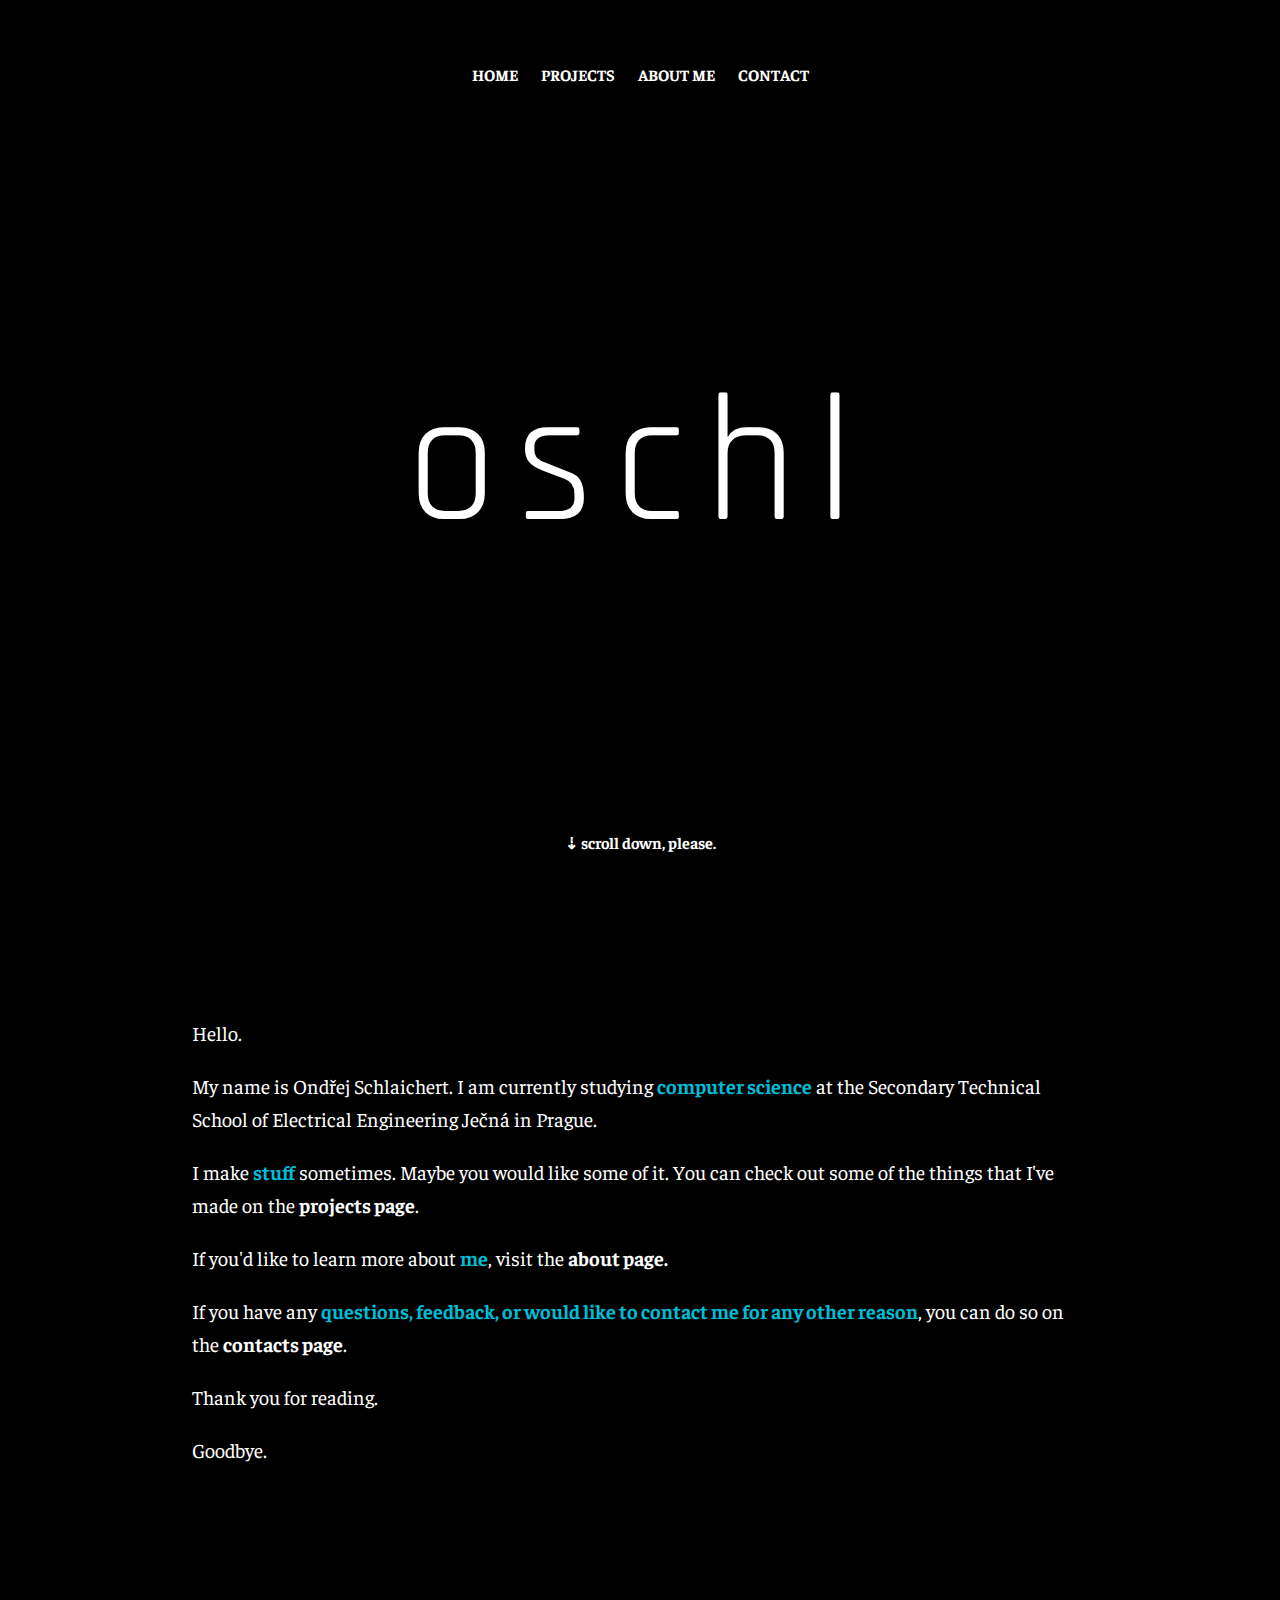
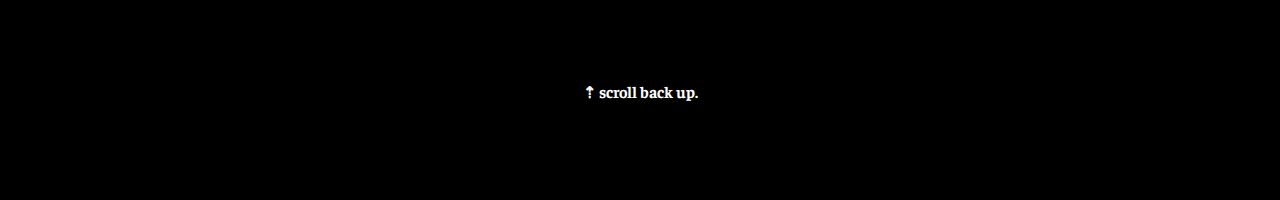
==== index.html @ 5328e8f1 "Initial commit" ====
<!DOCTYPE html>
<html lang="en">
<head>
	<meta charset="UTF-8">
	<meta http-equiv="X-UA-Compatible" content="IE=edge">
	<meta name="viewport" content="width=device-width, initial-scale=1.0">
	<link rel="stylesheet" href="styles/global.css">
	<title>oschl</title>
</head>
<body>
	<div class="logo-container" id="beginning">
		<nav>
			<ul>
				<li><a href="index.html">HOME</a></li>
				<li><a href="html/projects.html">PROJECTS</a></li>
				<li><a href="html/about.html">ABOUT ME</a></li>
				<li><a href="html/contact.html">CONTACT</a></li>
			</ul>
		</nav>
		<h1 class="logo">oschl</h1>
		<a href="#text">⇣ scroll down, please.</a>
	</div>

	<div class="text-container" id="text">
		<section class="text">
			<p>Hello.</p>
			<p>My name is Ondřej Schlaichert. I am currently studying <span class="highlighted">computer science</span> at the Secondary Technical School of Electrical Engineering Ječná in Prague.</p>
			<p>I make <span class="highlighted">stuff</span> sometimes. Maybe you would like some of it. You can check out some of the things that I've made on the <a href="html/projects.html">projects page</a>.</p>
			<p>If you'd like to learn more about <span class="highlighted">me</span>, visit the <a href="html/about.html">about page.</a></p>
			<p>If you have any <span class="highlighted">questions, feedback, or would like to contact me for any other reason</span>, you can do so on the <a href="html/contact.html">contacts page</a>.</p>
			<p>Thank you for reading.</p>
			<p>Goodbye.</p>
		</section>
		<a href="#beginning">⇡ scroll back up.</a>
	</div>
</body>
</html>
---- styles/global.css ----
@import url('https://fonts.googleapis.com/css2?family=Rajdhani:wght@300;400;500;600;700&display=swap');
@import url('https://fonts.googleapis.com/css2?family=Faustina:ital,wght@0,300;0,400;0,500;0,600;0,700;0,800;1,300;1,400;1,500;1,600;1,700;1,800&display=swap');


/* RESET */
html {
	box-sizing: border-box;
}

*, *:before, *:after {
	box-sizing: inherit;
}

body {
	margin: 0;
	padding: 0;
	font-size: 100%;
	font-weight: 400;
	line-height: 1.65;
}

img {
	width: 100%;
	height: auto;
	display: block;
}
/* /RESET */


html {
	background-color: black;
	color: white;
	font-family: 'Faustina', serif;
	scroll-behavior: smooth;
}

.highlighted {
	color: #00BCD4;
	font-weight: bold;
}

.text {
	margin: 0 5vw;
}

.text-container {
	min-height: 100vh;
	display: flex;
	
	flex-direction: column;
	justify-content: space-around;
	align-items: center;
}

h1 {
	font-family: 'Rajdhani', sans-serif;
	letter-spacing: 20px;
	font-size: 30vw;
	font-weight: 400;
}

.logo-container {
	height: 100vh;
	width: 100%;
	display: flex;
	flex-direction: column;
	align-items: center;
	justify-content: space-between;
	padding: 5vh 0;
	text-align: center;
	margin-right: 10px;
}

ul {
	list-style: none;
	padding: 0;
}

li {
	display: inline;
	margin: 0 10px;
	font-weight: bold;
}

a {
	font-weight: bold;
	text-decoration: none;
	color: white;
}

a:hover {
	color:#00BCD4;
}

p {
	font-size: 20px;
}

@media (min-width: 550px) {
	.text {
		margin: 0 15vw;
	}

	h1 {
		font-size: 20vh;
	}
}
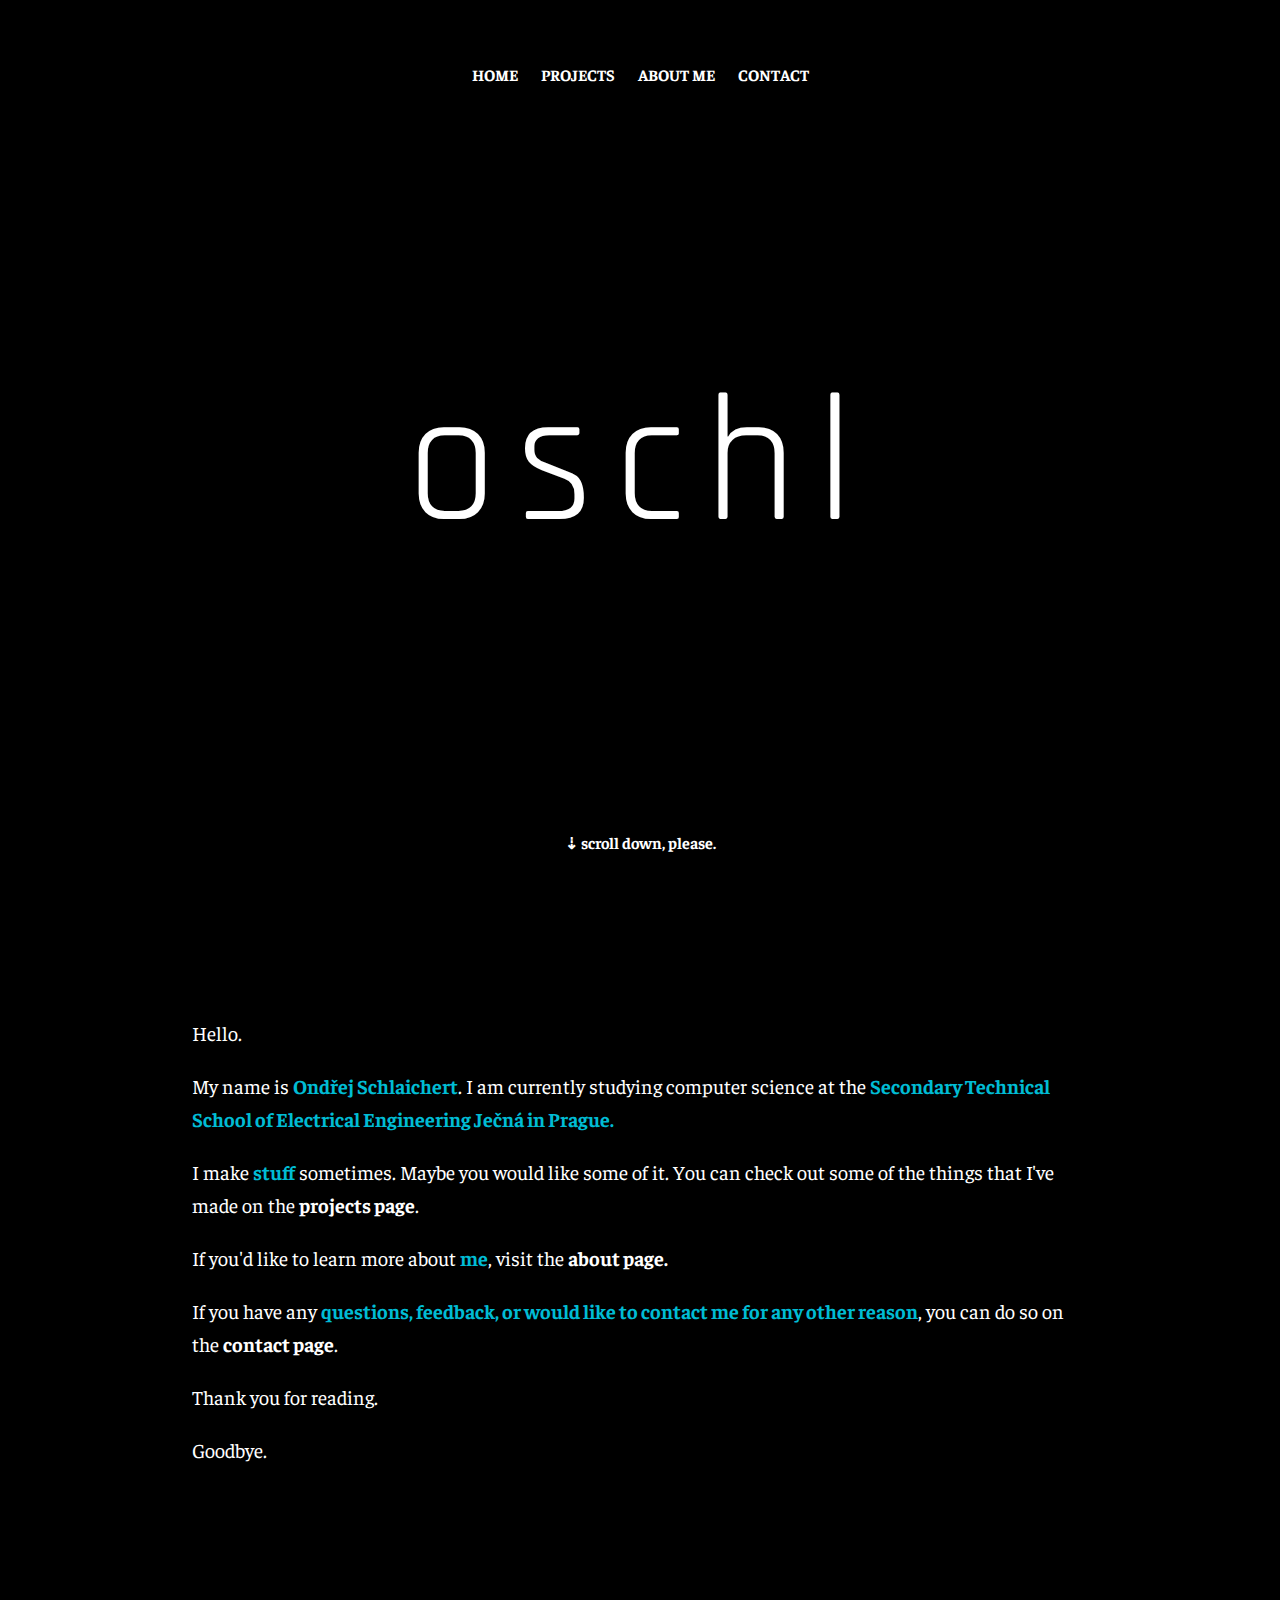
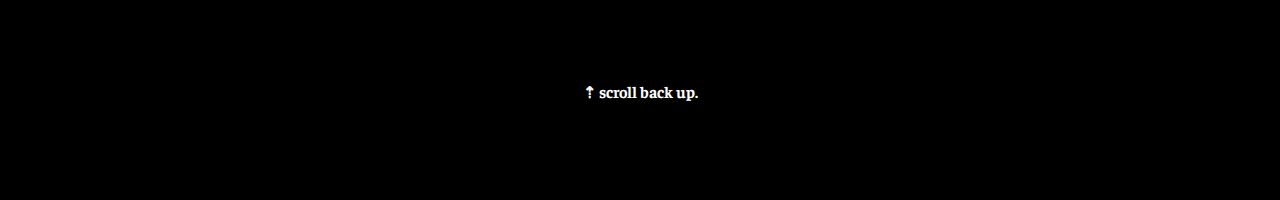
==== commit 06c7618d: "Added favicon." ====
--- a/index.html
+++ b/index.html
@@ -5,10 +5,12 @@
 	<meta http-equiv="X-UA-Compatible" content="IE=edge">
 	<meta name="viewport" content="width=device-width, initial-scale=1.0">
 	<link rel="stylesheet" href="styles/global.css">
+	<link rel="stylesheet" href="styles/home.css">
+	<link rel="icon" type="image/png" href="img/favicon.png"/>
 	<title>oschl</title>
 </head>
 <body>
-	<div class="logo-container" id="beginning">
+	<div class="logo-container">
 		<nav>
 			<ul>
 				<li><a href="index.html">HOME</a></li>
@@ -18,20 +20,20 @@
 			</ul>
 		</nav>
 		<h1 class="logo">oschl</h1>
-		<a href="#text">⇣ scroll down, please.</a>
+		<a class="scroll-down" href="#text">⇣ scroll down, please.</a>
 	</div>
 
 	<div class="text-container" id="text">
 		<section class="text">
 			<p>Hello.</p>
-			<p>My name is Ondřej Schlaichert. I am currently studying <span class="highlighted">computer science</span> at the Secondary Technical School of Electrical Engineering Ječná in Prague.</p>
+			<p>My name is <span class="highlighted">Ondřej Schlaichert</span>. I am currently studying computer science at the <span class="highlighted">Secondary Technical School of Electrical Engineering Ječná in Prague.</span></p>
 			<p>I make <span class="highlighted">stuff</span> sometimes. Maybe you would like some of it. You can check out some of the things that I've made on the <a href="html/projects.html">projects page</a>.</p>
 			<p>If you'd like to learn more about <span class="highlighted">me</span>, visit the <a href="html/about.html">about page.</a></p>
-			<p>If you have any <span class="highlighted">questions, feedback, or would like to contact me for any other reason</span>, you can do so on the <a href="html/contact.html">contacts page</a>.</p>
+			<p>If you have any <span class="highlighted">questions, feedback, or would like to contact me for any other reason</span>, you can do so on the <a href="html/contact.html">contact page</a>.</p>
 			<p>Thank you for reading.</p>
 			<p>Goodbye.</p>
 		</section>
-		<a href="#beginning">⇡ scroll back up.</a>
+		<a href="#top">⇡ scroll back up.</a>
 	</div>
 </body>
 </html>--- a/styles/global.css
+++ b/styles/global.css
@@ -32,6 +32,7 @@
 	color: white;
 	font-family: 'Faustina', serif;
 	scroll-behavior: smooth;
+	min-width: 360px;
 }
 
 .highlighted {
@@ -43,13 +44,10 @@
 	margin: 0 5vw;
 }
 
-.text-container {
-	min-height: 100vh;
+nav {
 	display: flex;
-	
-	flex-direction: column;
-	justify-content: space-around;
-	align-items: center;
+	justify-content: center;
+	margin-top: 5vh;
 }
 
 h1 {
@@ -57,18 +55,21 @@
 	letter-spacing: 20px;
 	font-size: 30vw;
 	font-weight: 400;
+	text-align: center;
 }
 
-.logo-container {
-	height: 100vh;
-	width: 100%;
-	display: flex;
-	flex-direction: column;
-	align-items: center;
-	justify-content: space-between;
-	padding: 5vh 0;
+h2 {
+	font-family: 'Rajdhani', sans-serif;
+	letter-spacing: 20px;
+	font-size: 60px;
+	font-weight: 800;
 	text-align: center;
-	margin-right: 10px;
+}
+
+h3 {
+	font-size: 25px;
+	margin: 0;
+	padding: 0;
 }
 
 ul {
@@ -100,8 +101,4 @@
 	.text {
 		margin: 0 15vw;
 	}
-
-	h1 {
-		font-size: 20vh;
-	}
 }--- a/styles/home.css
+++ b/styles/home.css
@@ -0,0 +1,29 @@
+.text-container {
+	min-height: 100vh;
+	display: flex;
+	
+	flex-direction: column;
+	justify-content: space-around;
+	align-items: center;
+}
+
+.logo-container {
+	height: 100vh;
+	width: 100%;
+	display: flex;
+	flex-direction: column;
+	align-items: center;
+	justify-content: space-between;
+	text-align: center;
+	margin-right: 10px;
+}
+
+.scroll-down {
+	margin-bottom: 5vh;
+}
+
+@media (min-width: 550px) {
+	h1 {
+		font-size: 20vh;
+	}
+}